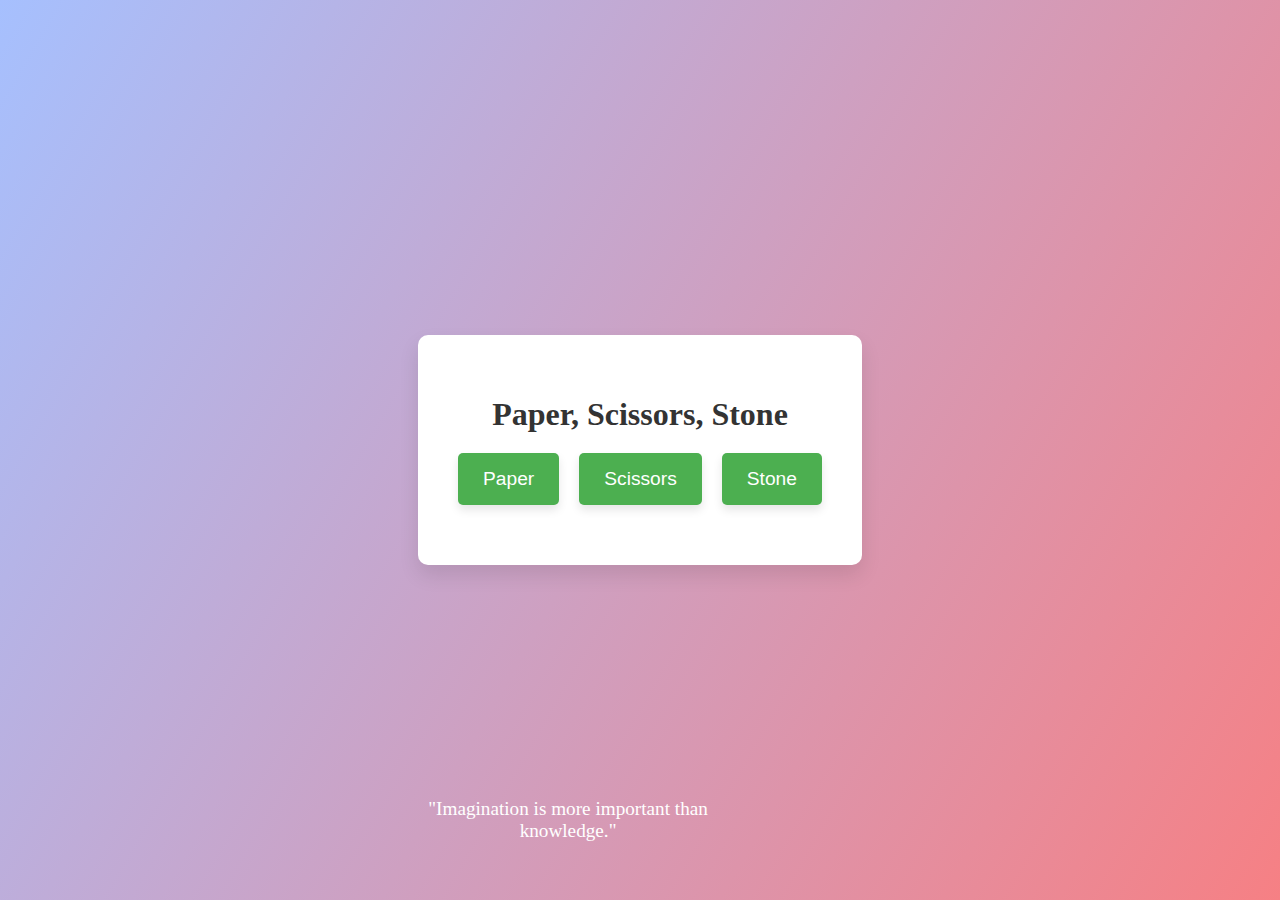
==== the copilot/copilert.html @ cdfb4631 "--amendjs-1" ====
<!DOCTYPE html>
<html lang="en">
<head>
    <meta charset="UTF-8">
    <meta name="viewport" content="width=device-width, initial-scale=1.0">
    <title>Paper Scissors Stone Game</title>
    <link rel="stylesheet" href="copilet.css">
</head>
<body>
    <div class="quote-container">
        <div class="quote">"Imagination is more important than knowledge."</div>
        <!-- <div class="quote">- Albert Einstein</div> -->
    </div>
    
    <div class="game-container">
        <h1>Paper, Scissors, Stone</h1>
        <div class="button-container">
            <button class="button" id="paper">Paper</button>
            <button class="button" id="scissors">Scissors</button>
            <button class="button" id="stone">Stone</button>
        </div>
        <div id="result" class="result"></div>
    </div>

    <script src="copilet.js"></script>
</body>
</html>
---- the copilot/copilet.css ----
/* body {
    font-family: Arial, sans-serif;
    background-color: #f0f0f0;
    display: flex;
    justify-content: center;
    align-items: center;
    height: 100vh;
    margin: 0;
}

.game-container {
    text-align: center;
    background-color: white;
    padding: 20px;
    border-radius: 10px;
    box-shadow: 0 0 15px rgba(0, 0, 0, 0.1);
}

.button-container {
    display: flex;
    justify-content: center;
    gap: 10px;
}

.button {
    padding: 15px;
    font-size: 1.2em;
    border: none;
    border-radius: 5px;
    background-color: #4CAF50;
    color: white;
    cursor: pointer;
    transition: background-color 0.3s ease;
}

.button:hover {
    background-color: #45a049;
}

.result {
    margin-top: 20px;
    font-size: 1.5em;
    color: #333;
} */

body {
    margin: 0;
    display: flex;
    justify-content: center;
    align-items: center;
    height: 100vh;
    background: linear-gradient(120deg, #a6c0fe, #f68084);
    overflow: hidden;
}


.quote-container {
    margin-top: 50%;
    position: relative;
    perspective: 1000px;
}

.quote {
    position: absolute;
    width: 300px;
    height: 100px;
    display: flex;
    justify-content: center;
    align-items: center;
    background: transparent;

    /* border-radius: 10px; */
    /* box-shadow: 0 10px 20px rgba(0, 0, 0, 0.1); */
    transform-style: preserve-3d;
    animation: rotate 10s infinite linear;
    font-size: 1.2em;
    color: #ffffff;
    text-align: center;
    /* padding: 20px; */
}

@keyframes rotate {
    from { transform: rotateY(0deg); }
    to { transform: rotateY(360deg); }
}

.game-container {
    text-align: center;
    background-color: #ffffff;
    padding: 40px;
    border-radius: 10px;
    box-shadow: 0 10px 20px rgba(0, 0, 0, 0.1);
    transition: transform 0.3s ease;
}

.game-container:hover {
    transform: scale(1.05);
}

h1 {
    color: #333;
    margin-bottom: 20px;
}

.button-container {
    display: flex;
    justify-content: center;
    gap: 20px;
}

.button {
    padding: 15px 25px;
    font-size: 1.2em;
    border: none;
    border-radius: 5px;
    background-color: #4CAF50;
    color: white;
    cursor: pointer;
    transition: background-color 0.3s ease, transform 0.2s ease;
    box-shadow: 0 5px 10px rgba(0, 0, 0, 0.1);
}

.button:hover {
    background-color: #45a049;
    transform: scale(1.1);
}

.button:active {
    transform: scale(0.9);
}

.result {
    margin-top: 20px;
    font-size: 1.5em;
    color: #333;
    transition: color 0.3s ease;
}

.result.show {
    color: #4CAF50;
}
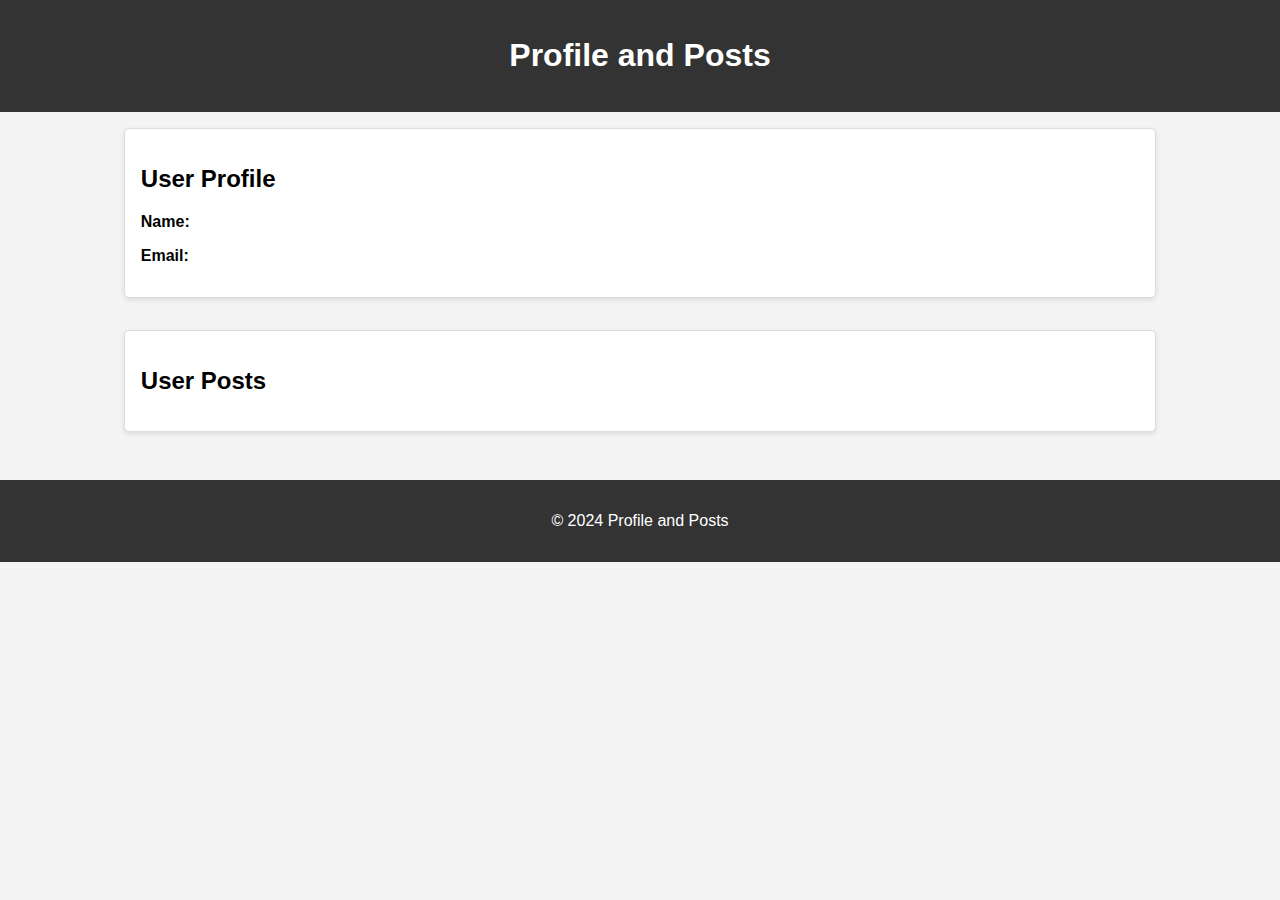
==== commit 33fa8602: "the mole" ====
--- a/the copilot/copilert.html
+++ b/the copilot/copilert.html
@@ -3,25 +3,27 @@
 <head>
     <meta charset="UTF-8">
     <meta name="viewport" content="width=device-width, initial-scale=1.0">
-    <title>Paper Scissors Stone Game</title>
+    <title>Profile and Posts</title>
     <link rel="stylesheet" href="copilet.css">
 </head>
 <body>
-    <div class="quote-container">
-        <div class="quote">"Imagination is more important than knowledge."</div>
-        <!-- <div class="quote">- Albert Einstein</div> -->
-    </div>
-    
-    <div class="game-container">
-        <h1>Paper, Scissors, Stone</h1>
-        <div class="button-container">
-            <button class="button" id="paper">Paper</button>
-            <button class="button" id="scissors">Scissors</button>
-            <button class="button" id="stone">Stone</button>
-        </div>
-        <div id="result" class="result"></div>
-    </div>
-
+    <header>
+        <h1>Profile and Posts</h1>
+    </header>
+    <main>
+        <section id="profile">
+            <h2>User Profile</h2>
+            <p><strong>Name:</strong> <span id="username"></span></p>
+            <p><strong>Email:</strong> <span id="email"></span></p>
+        </section>
+        <section id="posts-section">
+            <h2>User Posts</h2>
+            <ul id="posts"></ul>
+        </section>
+    </main>
+    <footer>
+        <p>&copy; 2024 Profile and Posts</p>
+    </footer>
     <script src="copilet.js"></script>
 </body>
 </html>
--- a/the copilot/copilet.css
+++ b/the copilot/copilet.css
@@ -1,141 +1,50 @@
-/* body {
+body {
     font-family: Arial, sans-serif;
-    background-color: #f0f0f0;
-    display: flex;
-    justify-content: center;
-    align-items: center;
-    height: 100vh;
+    background-color: #f4f4f4;
     margin: 0;
+    padding: 0;
 }
 
-.game-container {
+header {
+    background-color: #333;
+    color: white;
     text-align: center;
-    background-color: white;
-    padding: 20px;
-    border-radius: 10px;
-    box-shadow: 0 0 15px rgba(0, 0, 0, 0.1);
+    padding: 1em 0;
 }
 
-.button-container {
+main {
+    padding: 1em;
     display: flex;
-    justify-content: center;
-    gap: 10px;
+    flex-direction: column;
+    align-items: center;
 }
 
-.button {
-    padding: 15px;
-    font-size: 1.2em;
-    border: none;
+section {
+    background-color: white;
+    border: 1px solid #ddd;
+    padding: 1em;
     border-radius: 5px;
-    background-color: #4CAF50;
-    color: white;
-    cursor: pointer;
-    transition: background-color 0.3s ease;
+    box-shadow: 0 2px 5px rgba(0, 0, 0, 0.1);
+    width: 80%;
+    margin-bottom: 2em;
 }
 
-.button:hover {
-    background-color: #45a049;
+ul {
+    list-style: none;
+    padding: 0;
 }
 
-.result {
-    margin-top: 20px;
-    font-size: 1.5em;
-    color: #333;
-} */
-
-body {
-    margin: 0;
-    display: flex;
-    justify-content: center;
-    align-items: center;
-    height: 100vh;
-    background: linear-gradient(120deg, #a6c0fe, #f68084);
-    overflow: hidden;
+li {
+    background-color: #fafafa;
+    border: 1px solid #ddd;
+    padding: 10px;
+    margin-bottom: 5px;
+    border-radius: 5px;
 }
 
-
-.quote-container {
-    margin-top: 50%;
-    position: relative;
-    perspective: 1000px;
+footer {
+    background-color: #333;
+    color: white;
+    text-align: center;
+    padding: 1em 0;
 }
-
-.quote {
-    position: absolute;
-    width: 300px;
-    height: 100px;
-    display: flex;
-    justify-content: center;
-    align-items: center;
-    background: transparent;
-
-    /* border-radius: 10px; */
-    /* box-shadow: 0 10px 20px rgba(0, 0, 0, 0.1); */
-    transform-style: preserve-3d;
-    animation: rotate 10s infinite linear;
-    font-size: 1.2em;
-    color: #ffffff;
-    text-align: center;
-    /* padding: 20px; */
-}
-
-@keyframes rotate {
-    from { transform: rotateY(0deg); }
-    to { transform: rotateY(360deg); }
-}
-
-.game-container {
-    text-align: center;
-    background-color: #ffffff;
-    padding: 40px;
-    border-radius: 10px;
-    box-shadow: 0 10px 20px rgba(0, 0, 0, 0.1);
-    transition: transform 0.3s ease;
-}
-
-.game-container:hover {
-    transform: scale(1.05);
-}
-
-h1 {
-    color: #333;
-    margin-bottom: 20px;
-}
-
-.button-container {
-    display: flex;
-    justify-content: center;
-    gap: 20px;
-}
-
-.button {
-    padding: 15px 25px;
-    font-size: 1.2em;
-    border: none;
-    border-radius: 5px;
-    background-color: #4CAF50;
-    color: white;
-    cursor: pointer;
-    transition: background-color 0.3s ease, transform 0.2s ease;
-    box-shadow: 0 5px 10px rgba(0, 0, 0, 0.1);
-}
-
-.button:hover {
-    background-color: #45a049;
-    transform: scale(1.1);
-}
-
-.button:active {
-    transform: scale(0.9);
-}
-
-.result {
-    margin-top: 20px;
-    font-size: 1.5em;
-    color: #333;
-    transition: color 0.3s ease;
-}
-
-.result.show {
-    color: #4CAF50;
-}
